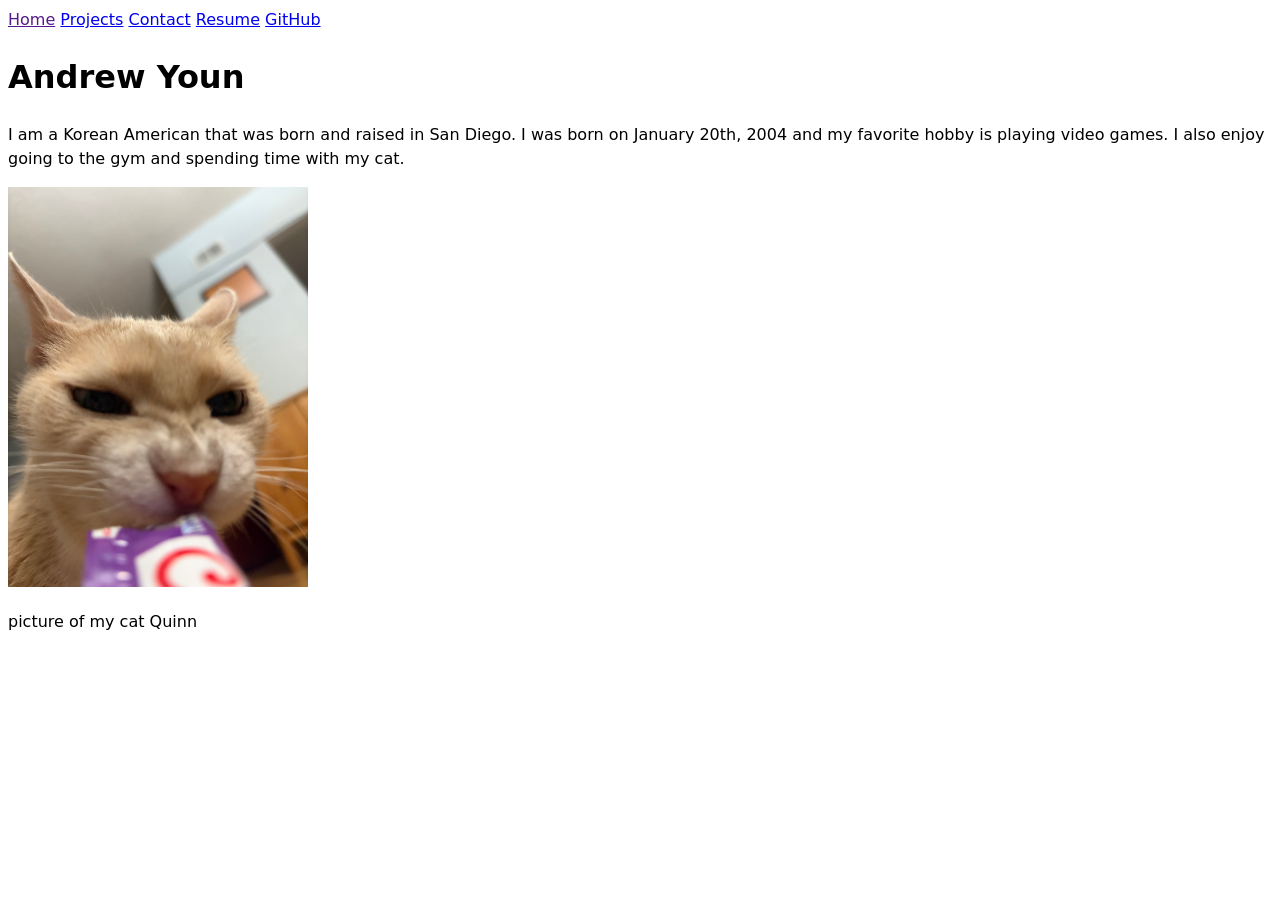
==== index.html @ b152498e "Added resume and references links" ====
<!DOCTYPE html>
<html lang="en">
<head>
    <meta charset="UTF-8">
    <meta name="viewport" content="width=device-width, initial-scale=1.0">
    <title>Andrew Youn: Personal site and portfolio</title>
    <link rel="stylesheet" href="style.css">
</head>
<body>
    <nav>
    <a href="">Home</a>
    <a href="projects/">Projects</a>
    <a href="contact/">Contact</a>
    <a href="/resume/">Resume</a>
    <a href="https://github.com/andrewyounucsd" target="_blank">GitHub</a>
</nav>
    <h1>Andrew Youn</h1>
    <p>I am a Korean American that was born and raised in San Diego.
        I was born on January 20th, 2004 and my favorite hobby is playing
        video games. I also enjoy going to the gym and spending time with 
        my cat.
    </p>
    <img src="images/IMG_7867.jpg" alt="picture of my cat Quinn" width="300">
    <p>picture of my cat Quinn</p>
</body>
</html>
---- style.css ----
body {
  /* Set line height to 1.5 times the font size
	   and use the OS’s UI font as the website font
	 */
  font: 100%/1.5 system-ui;
}
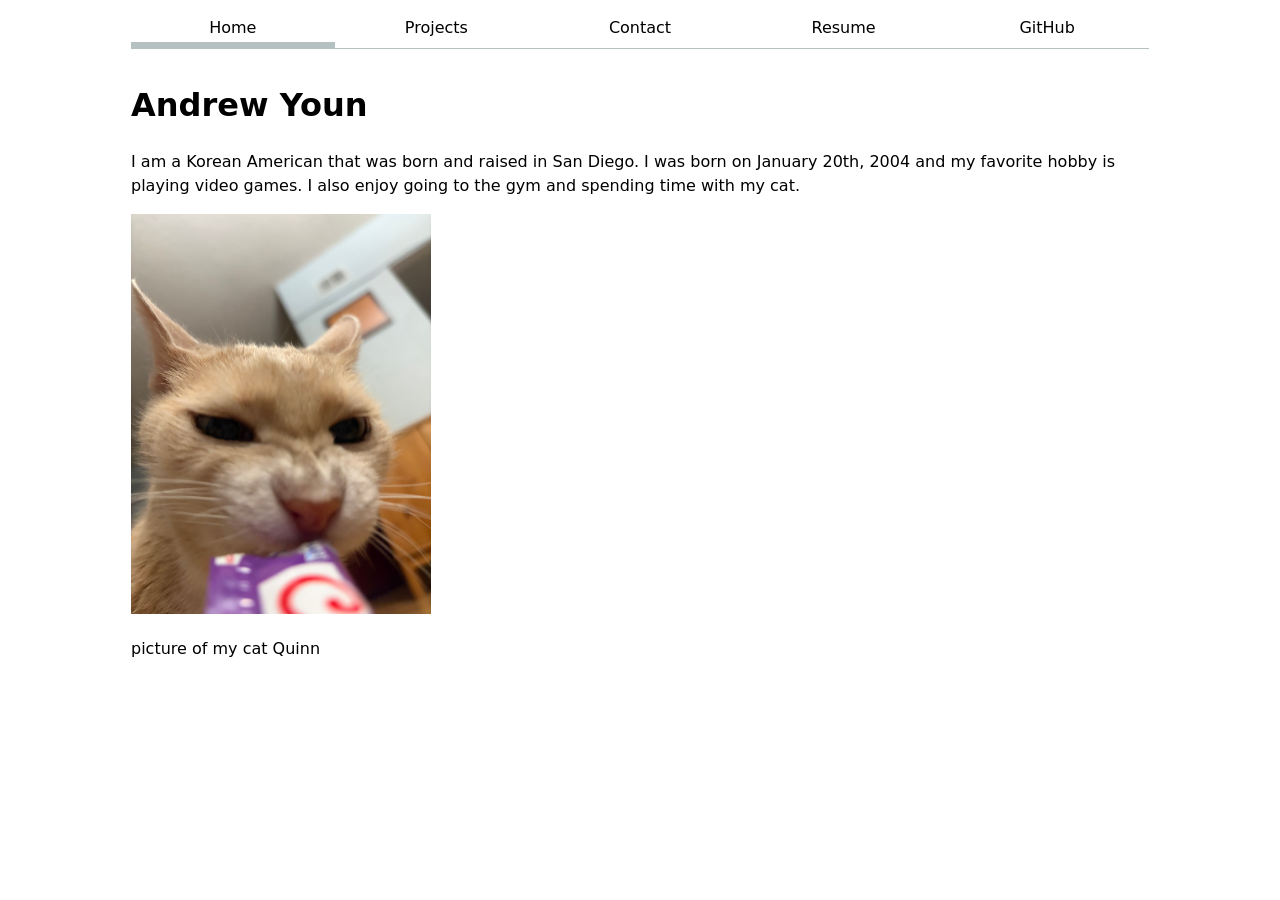
==== commit 2cd4837d: "updated home reference and updated css for nav" ====
--- a/index.html
+++ b/index.html
@@ -8,7 +8,7 @@
 </head>
 <body>
     <nav>
-    <a href="">Home</a>
+    <a href="" class="current">Home</a>
     <a href="projects/">Projects</a>
     <a href="contact/">Contact</a>
     <a href="/resume/">Resume</a>
--- a/style.css
+++ b/style.css
@@ -3,4 +3,25 @@
 	   and use the OS’s UI font as the website font
 	 */
   font: 100%/1.5 system-ui;
+  max-width: 100ch;
+  margin-inline: max(1em, (100% - 100ch) / 2);
+}
+
+nav {
+    display: flex;
+    margin-bottom: 2em;
+    border-bottom: 1px solid oklch(80% 3% 200);
+}
+
+nav a {
+    flex: 1;
+    text-decoration: none;
+    color: inherit;
+    text-align: center;
+    padding: 0.5em;
+}
+
+nav a.current {
+    border-bottom: 0.4em solid oklch(80% 3% 200);
+    padding-bottom: 0.1em;
 }
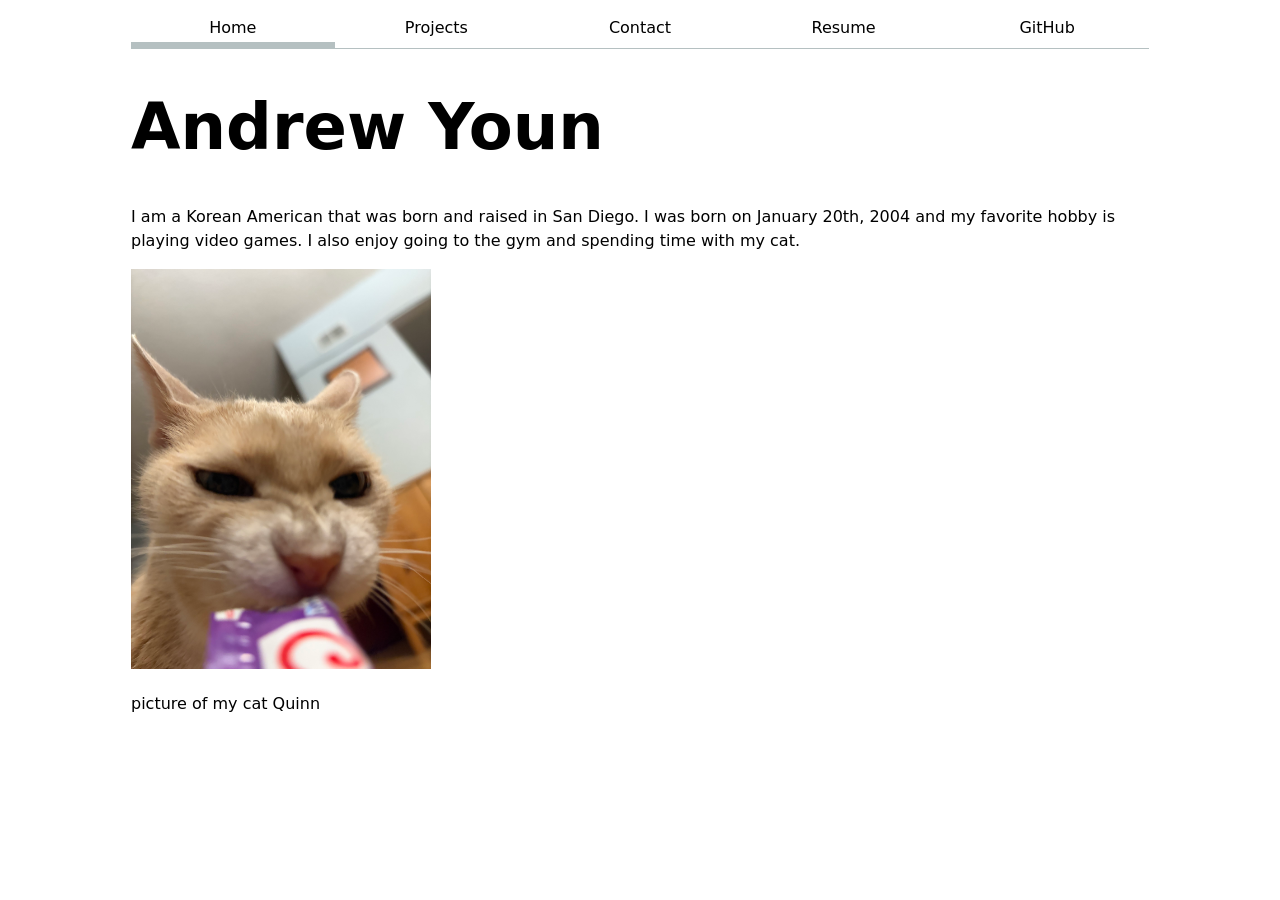
==== commit 3a552e70: "fixed home to resume" ====
--- a/index.html
+++ b/index.html
@@ -11,7 +11,7 @@
     <a href="" class="current">Home</a>
     <a href="projects/">Projects</a>
     <a href="contact/">Contact</a>
-    <a href="/resume/">Resume</a>
+    <a href="resume/">Resume</a>
     <a href="https://github.com/andrewyounucsd" target="_blank">GitHub</a>
 </nav>
     <h1>Andrew Youn</h1>
--- a/style.css
+++ b/style.css
@@ -24,4 +24,78 @@
 nav a.current {
     border-bottom: 0.4em solid oklch(80% 3% 200);
     padding-bottom: 0.1em;
+}
+
+html {
+    --color-accent: oklch(55% 50% 270);
+    accent-color: var(--color-accent);
+}
+
+nav a:hover {
+    border-bottom: 0.4em solid var(--color-accent);
+    padding-bottom: 0.1em;
+    background-color: oklch(from var(--color-accent) 95% 5% h);
+}
+
+input, textarea, button {
+    font: inherit;
+}
+
+form {
+    display: grid;
+    grid-template-columns: auto 1fr;
+    gap: 1em;
+}
+
+form label {
+    display: grid;
+    grid-template-columns: subgrid;
+    grid-column: 1 / -1;
+}
+
+form button {
+    grid-column: 1 / -1;
+}
+
+form input, form textarea {
+    width: 100%;
+    box-sizing: border-box;
+}
+
+.projects {
+    display: grid;
+    grid-template-columns: repeat(auto-fill, minmax(15em, 1fr));
+    gap: 1em;
+}
+
+.projects article {
+    display: grid;
+    grid-template-rows: subgrid;
+    grid-row: span 3;
+}
+
+.projects article h2 {
+    margin: 0;
+}
+
+h1 {
+    font-size: 400%;
+}
+
+h1, h2, h3, h4, h5, h6 {
+    line-height: 1.1;
+    text-wrap: balance;
+}
+
+.resume article {
+    padding: 1em 0;
+    border-bottom: 1px solid oklch(80% 3% 200);
+}
+
+.resume time {
+    color: oklch(50% 0% 0);
+}
+
+.resume section {
+    margin-block: 1.5em;
 }
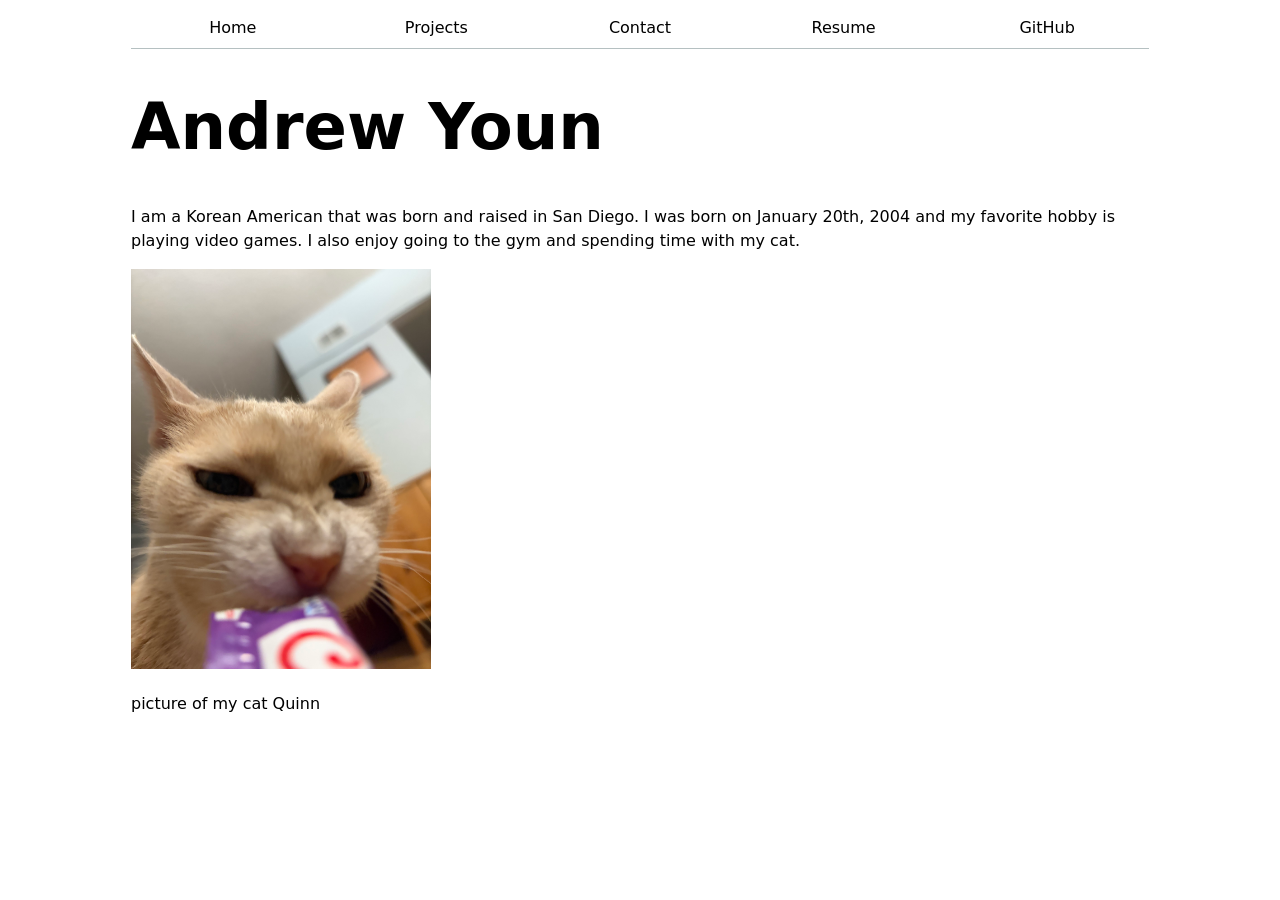
==== commit 6745f218: "changed JS to add nav to all html pages" ====
--- a/index.html
+++ b/index.html
@@ -5,15 +5,9 @@
     <meta name="viewport" content="width=device-width, initial-scale=1.0">
     <title>Andrew Youn: Personal site and portfolio</title>
     <link rel="stylesheet" href="style.css">
+    <script type="module" src="global.js"></script>
 </head>
 <body>
-    <nav>
-    <a href="" class="current">Home</a>
-    <a href="projects/">Projects</a>
-    <a href="contact/">Contact</a>
-    <a href="resume/">Resume</a>
-    <a href="https://github.com/andrewyounucsd" target="_blank">GitHub</a>
-</nav>
     <h1>Andrew Youn</h1>
     <p>I am a Korean American that was born and raised in San Diego.
         I was born on January 20th, 2004 and my favorite hobby is playing
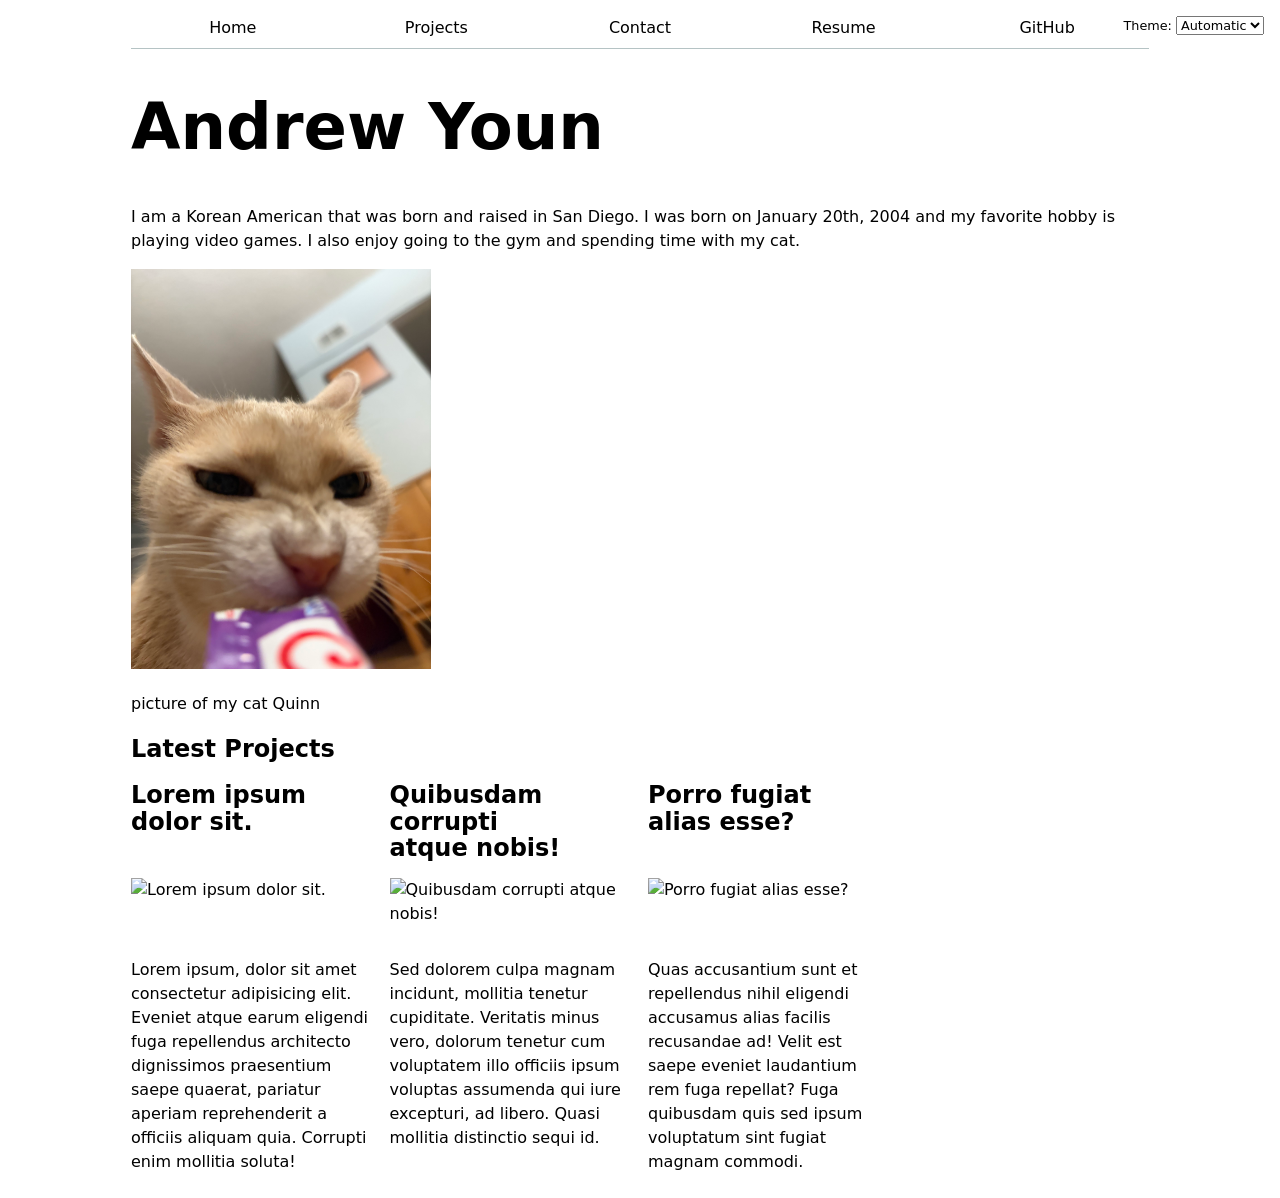
==== commit 11548c96: "adding projects to home page" ====
--- a/index.html
+++ b/index.html
@@ -16,5 +16,8 @@
     </p>
     <img src="images/IMG_7867.jpg" alt="picture of my cat Quinn" width="300">
     <p>picture of my cat Quinn</p>
+    <h2>Latest Projects</h2>
+    <div class="projects"></div>
+    <script src="index.js" type="module" defer></script>
 </body>
 </html>
--- a/style.css
+++ b/style.css
@@ -8,9 +8,10 @@
 }
 
 nav {
+    --border-color: oklch(50% 10% 200 / 40%);
     display: flex;
     margin-bottom: 2em;
-    border-bottom: 1px solid oklch(80% 3% 200);
+    border-bottom: 1px solid var(--border-color);
 }
 
 nav a {
@@ -22,19 +23,20 @@
 }
 
 nav a.current {
-    border-bottom: 0.4em solid oklch(80% 3% 200);
+    border-bottom: 0.4em solid var(--border-color);
     padding-bottom: 0.1em;
 }
 
 html {
     --color-accent: oklch(55% 50% 270);
     accent-color: var(--color-accent);
+    color-scheme: light dark;
 }
 
 nav a:hover {
     border-bottom: 0.4em solid var(--color-accent);
     padding-bottom: 0.1em;
-    background-color: oklch(from var(--color-accent) 95% 5% h);
+    background-color: color-mix(in oklch, var(--color-accent), canvas 85%);
 }
 
 input, textarea, button {
@@ -98,4 +100,16 @@
 
 .resume section {
     margin-block: 1.5em;
+}
+
+.color-scheme {
+    position: absolute;
+    top: 1rem;
+    right: 1rem;
+    font-size: 80%;
+    font-family: inherit;
+}
+
+input, textarea, button, select {
+    font: inherit;
 }
